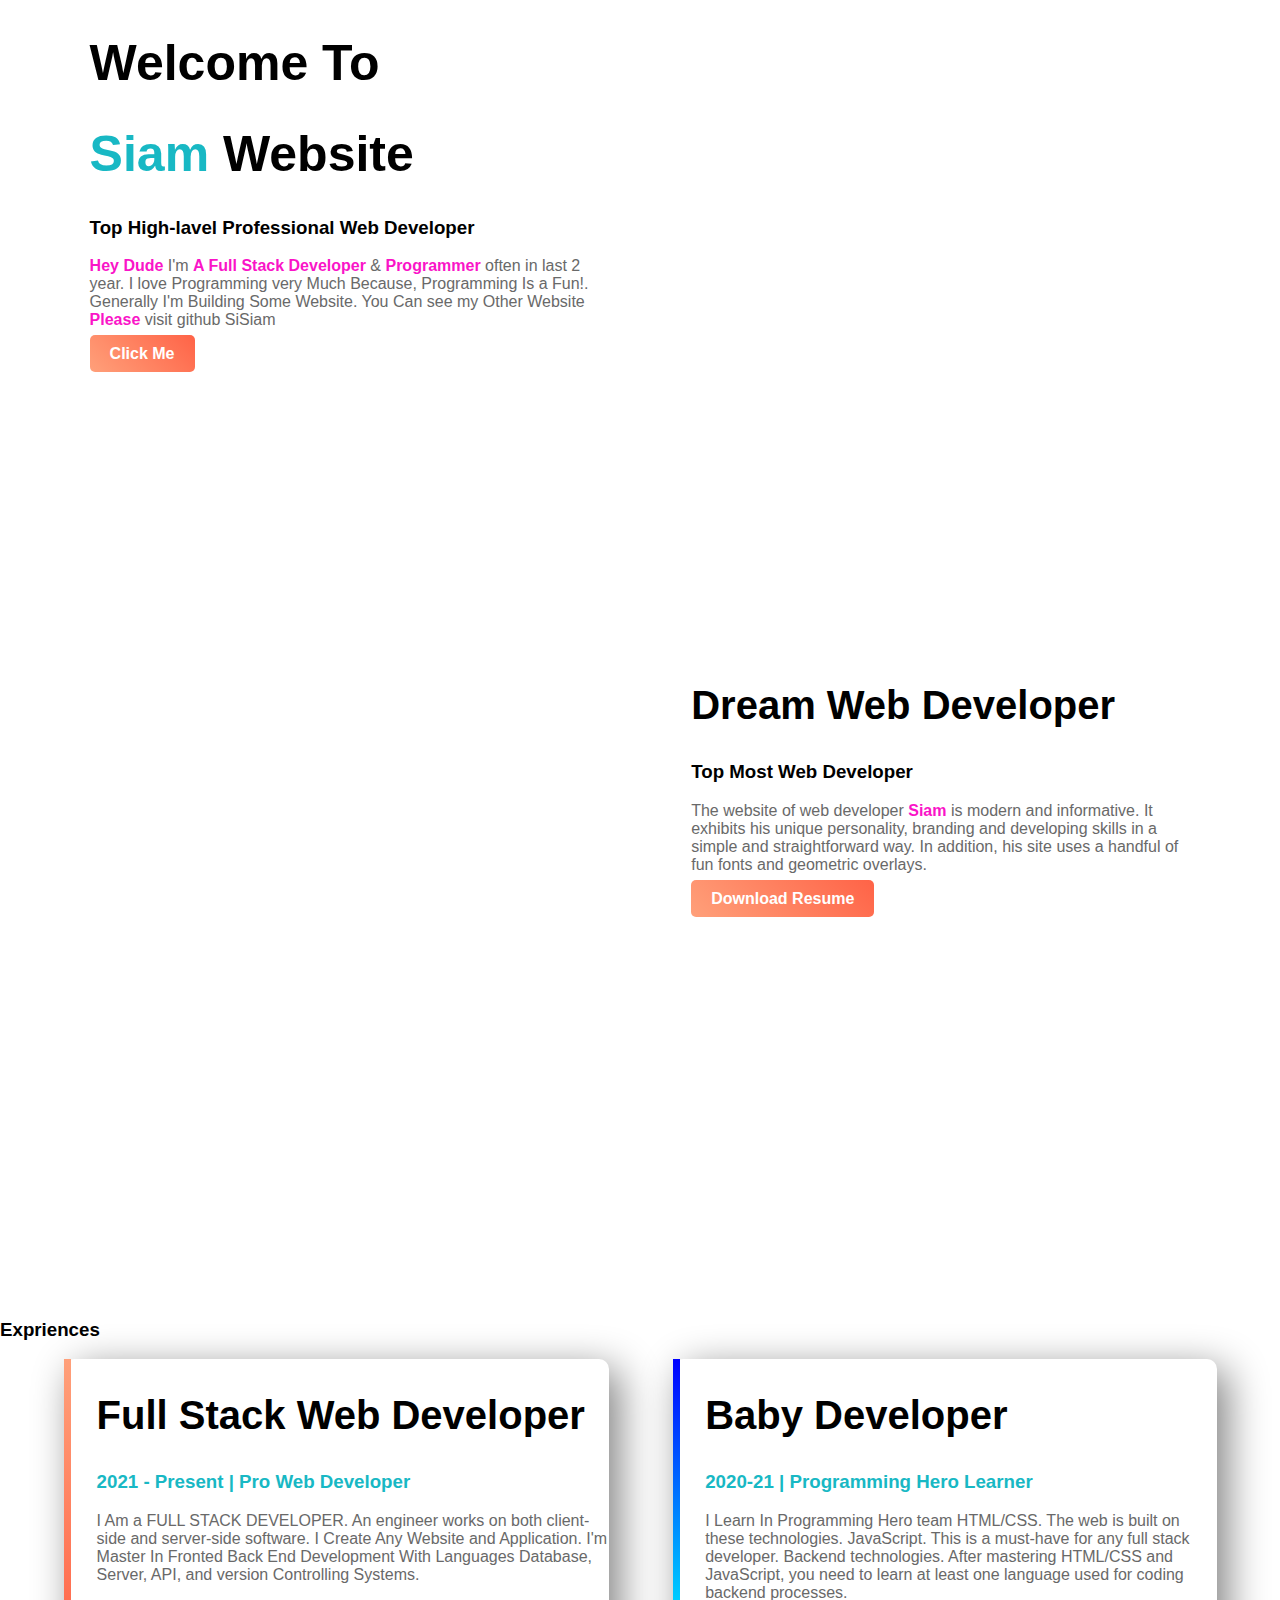
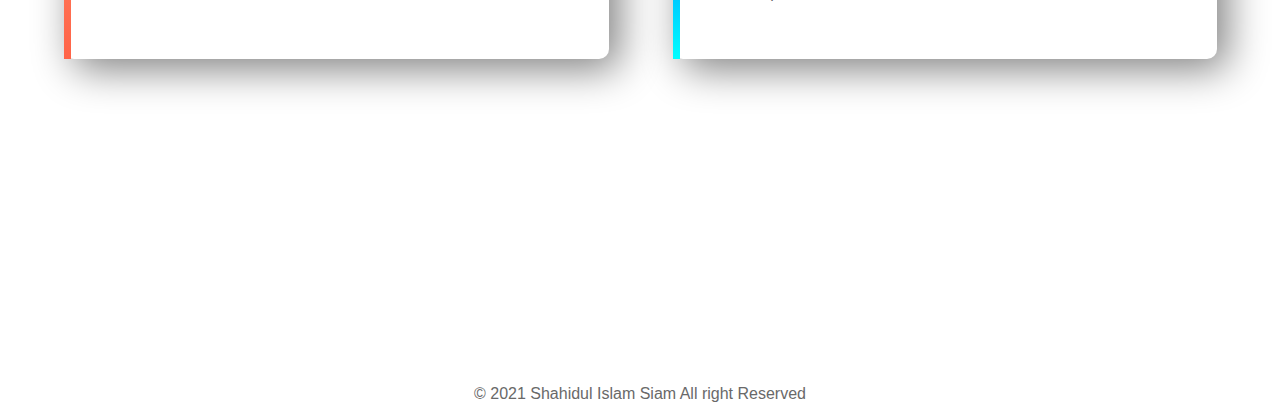
==== index.html @ 2c72c2bd "problem solved" ====
<!DOCTYPE html>
<html lang="en">

<head>
    <meta charset="UTF-8">
    <meta name="viewport" content="width=device-width, initial-scale=1.0">
    <title>Siam Web Developer</title>
    <link rel="stylesheet" href="style.css">
    <link rel="preconnect" href="https://fonts.gstatic.com">
</head>

<body>
    <section class="top-banner">
        <div class = "half-width">
            <h1>Welcome To</h1>
            <h1><span class="color-highlight">Siam</span> Website</h1>
            <h3>Top High-lavel Professional Web Developer</h3>
            <p><span class="discription-Highlight">Hey Dude</span> I'm <span class="discription-Highlight">A Full Stack
                    Developer</span> & <span class="discription-Highlight">Programmer</span> often in last 2 year. I
                love Programming very Much Because, Programming Is a Fun!. Generally I'm Building Some Website. You Can
                see my Other Website <span class="discription-Highlight">Please</span> visit github SiSiam </p>
                <a class="link-button" target="_blank" href="https://www.linkedin.com/company/programminghero">Click Me</a>
        </div>

        <div class="half-width">
            <img src="images/jhankar.png" alt="">

        </div>

    </section>

    <section class="Dream-big" >
        <div class="half-width">
            <img src="images/jhankar2.png" alt="">

        </div>
        <div class="half-width">
            <h2>Dream Web Developer</h2>
            <h3>Top Most Web Developer</h3>
            <p>The website of web developer <span class="discription-Highlight">Siam</span> is modern and informative. It exhibits his unique personality, branding and developing skills in a simple and straightforward way. In addition, his site uses a handful of fun fonts and geometric overlays.
            </p>
            <a class="link-button" target="_blank" href="https://www.linkedin.com/company/programminghero">Download Resume</a>
        </div>

    </section>

    <section class="exprience">
        <h3>Expriences</h3>
        <div id="Full-Stack" class="half-width single">
            <h2>Full Stack Web Developer</h2>
            <h3 class="color-highlight">2021 - Present | Pro Web Developer</h3>
            <p> I Am a FULL STACK DEVELOPER. An engineer works on both client-side and server-side software. I Create Any Website and  Application. I'm Master In <span class="discription-highligh">Fronted</span>  <span class="discription-highligh">Back End Development With Languages</span> <span class="discription-highligh">Database, Server, API, and version Controlling Systems.</span>
            </p>
        </div>
        <div id="baby-web" class="half-width single">
            <h2>Baby Developer</h2>
            <h3 class="color-highlight">2020-21 | Programming Hero Learner</h3>
            <p> I Learn In Programming Hero team HTML/CSS. The web is built on these technologies.
            JavaScript. This is a must-have for any full stack developer. 
            Backend technologies. After mastering HTML/CSS and JavaScript, you need to learn at least one language used for coding backend processes.
            </p>
        </div>
    </section>
    <footer>
        <p> &copy; 2021 Shahidul Islam Siam All right Reserved </p>
    </footer>

</body>

</html>
---- style.css ----
body {
    margin: 0;
    font-family: 'Poppins', sans-serif;
}
h1 {
    font-size: 50px;

}
h2 {
    font-size: 40px;
}
p {
    color: dimgray;
}
.color-highlight {
    color: rgb(24, 184, 196);
}
.discription-Highlight {
    color: rgb(250, 20, 200);
    font-weight: 600;
}
.half-width {
    width: 40%;
    float: left;
    margin-left: 5%;
    padding-left: 2%;
}
.half-width img {
    width: 100%;
}
.top-banner {
    background-image: url(images/top-banner.png);
    background-repeat: no-repeat;
}
section {
    height: 500px;
    padding-bottom: 150px;
}
.link-button {
    text-decoration: none;
    background-image: linear-gradient(45deg, lightSalmon, tomato);
    padding : 10px 20px;
    border-radius: 5px;
    color: white;
    font-weight: 800;
}
.Dream-big {
    background-image: url(images/dream-bg.png);
    background-repeat: no-repeat;
    background-position: right;
}
.single {
    box-shadow: 10px 10px 40px gray;
    border-radius: 10px;
    height: 60%;
}
.exprience {
    background-image: url(images/exp-bg.png);
    background-repeat: no-repeat;
    background-position: left;
}
#Full-Stack {
    border-left: 7px solid;
    border-image: linear-gradient(180deg, lightSalmon, tomato);
    border-image-slice: 1;
}
#baby-web {
    border-left: 7px solid;
    border-image: linear-gradient(180deg, blue, cyan);
    border-image-slice: 1;
}
footer p{
    text-align: center;
    font-size: 1em;
}
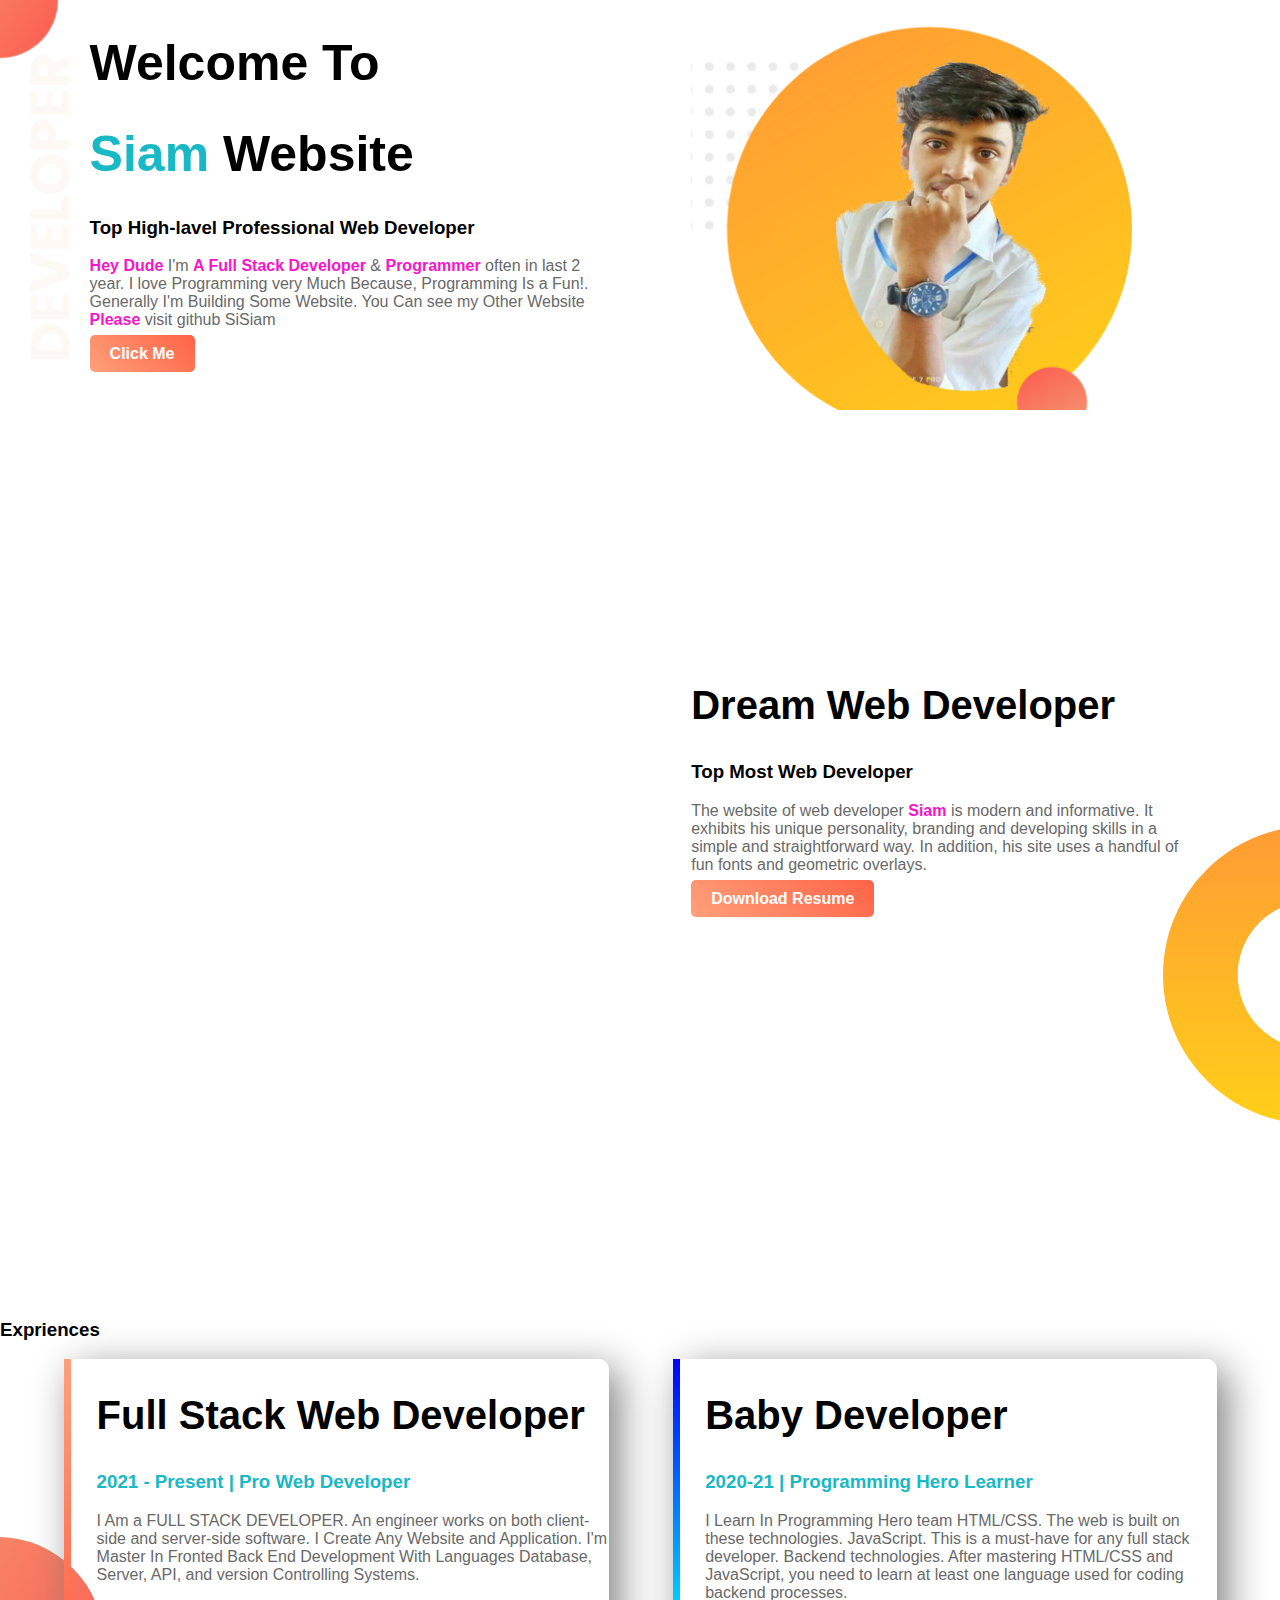
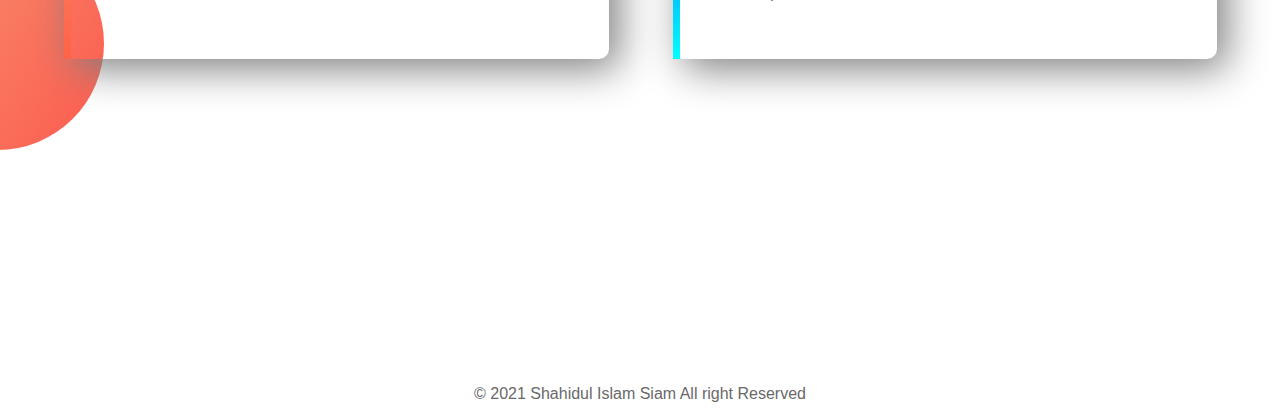
==== commit 15b2b56f: "Picture refresh" ====
--- a/index.html
+++ b/index.html
@@ -19,11 +19,11 @@
                     Developer</span> & <span class="discription-Highlight">Programmer</span> often in last 2 year. I
                 love Programming very Much Because, Programming Is a Fun!. Generally I'm Building Some Website. You Can
                 see my Other Website <span class="discription-Highlight">Please</span> visit github SiSiam </p>
-                <a class="link-button" target="_blank" href="https://www.linkedin.com/company/programminghero">Click Me</a>
+                <a class="link-button" target="_blank" href="https://www.linkedin.com/in/shahidul-islam-siam-b6a167203/">Click Me</a>
         </div>
 
         <div class="half-width">
-            <img src="images/jhankar.png" alt="">
+            <img src="Images/image 11.png" alt="">
 
         </div>
 
@@ -39,7 +39,7 @@
             <h3>Top Most Web Developer</h3>
             <p>The website of web developer <span class="discription-Highlight">Siam</span> is modern and informative. It exhibits his unique personality, branding and developing skills in a simple and straightforward way. In addition, his site uses a handful of fun fonts and geometric overlays.
             </p>
-            <a class="link-button" target="_blank" href="https://www.linkedin.com/company/programminghero">Download Resume</a>
+            <a class="link-button" target="_blank" href="https://www.linkedin.com/in/shahidul-islam-siam-b6a167203/">Download Resume</a>
         </div>
 
     </section>
--- a/style.css
+++ b/style.css
@@ -29,7 +29,7 @@
     width: 100%;
 }
 .top-banner {
-    background-image: url(images/top-banner.png);
+    background-image: url(Images/top-banner.png);
     background-repeat: no-repeat;
 }
 section {
@@ -45,7 +45,7 @@
     font-weight: 800;
 }
 .Dream-big {
-    background-image: url(images/dream-bg.png);
+    background-image: url(Images/dream-bg.png);
     background-repeat: no-repeat;
     background-position: right;
 }
@@ -55,7 +55,7 @@
     height: 60%;
 }
 .exprience {
-    background-image: url(images/exp-bg.png);
+    background-image: url(Images/exp-bg.png);
     background-repeat: no-repeat;
     background-position: left;
 }
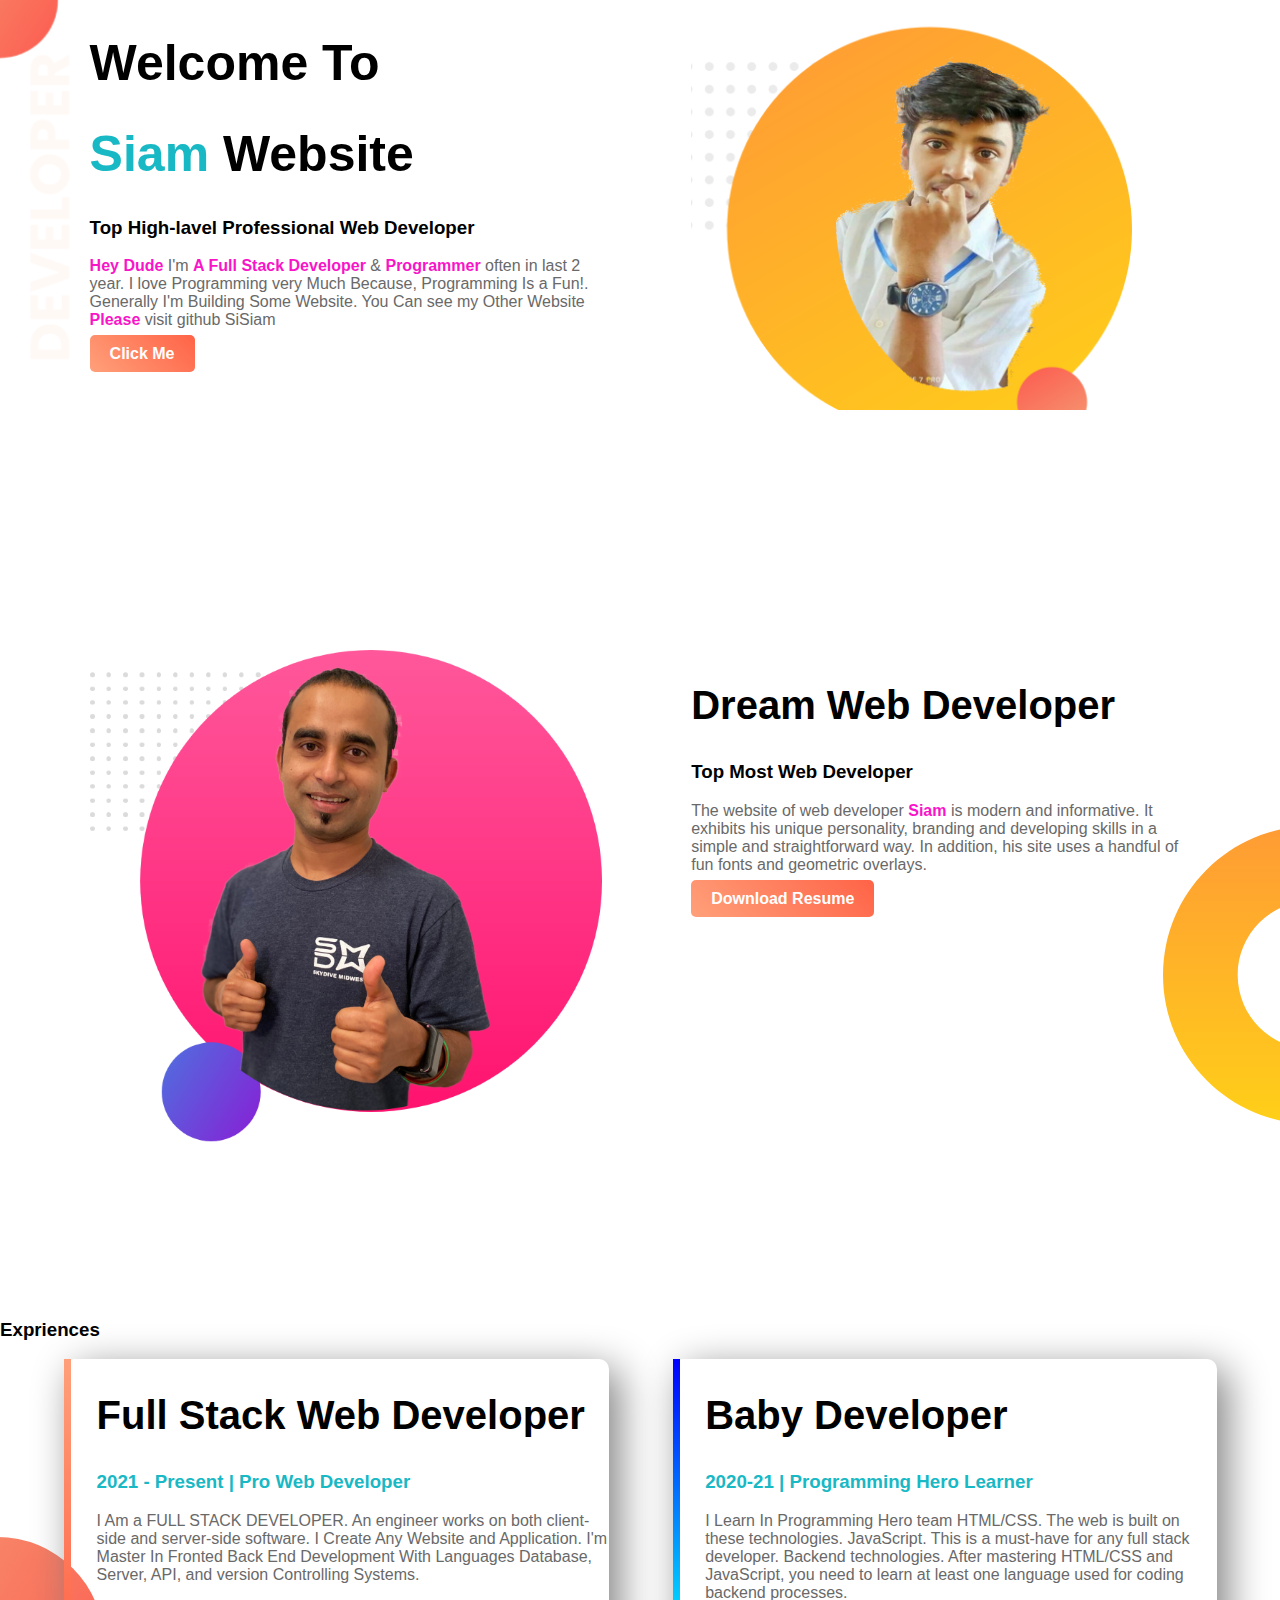
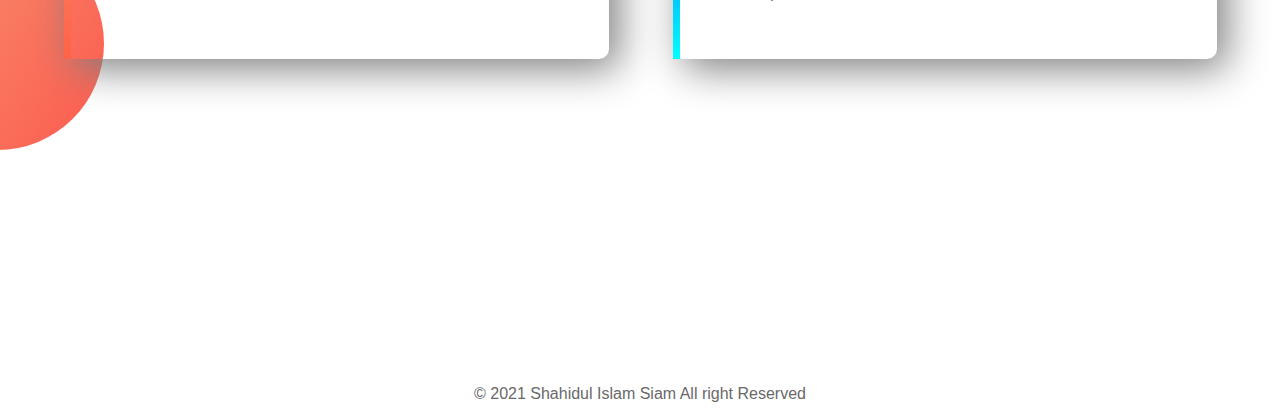
==== commit 9e051d14: "I am exciting" ====
--- a/index.html
+++ b/index.html
@@ -31,7 +31,7 @@
 
     <section class="Dream-big" >
         <div class="half-width">
-            <img src="images/jhankar2.png" alt="">
+            <img src="Images/jhankar2.png" alt="">
 
         </div>
         <div class="half-width">
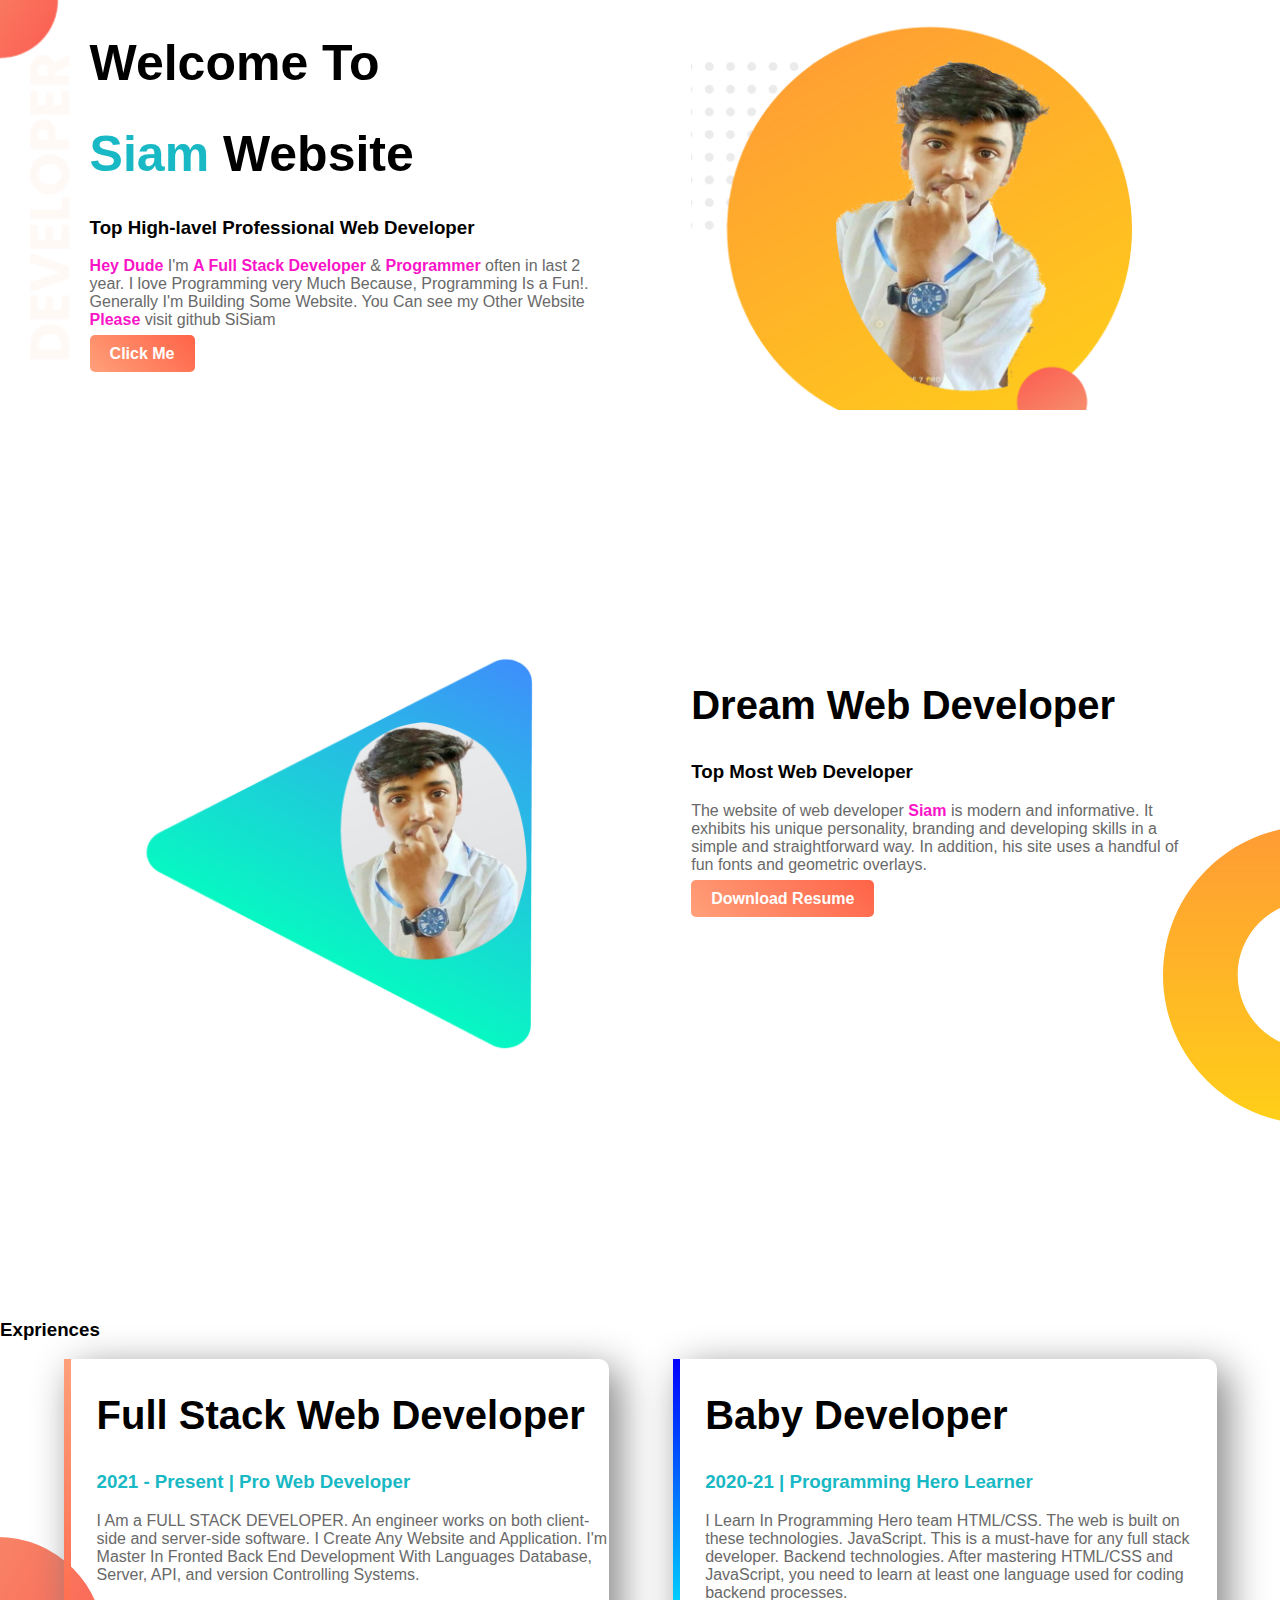
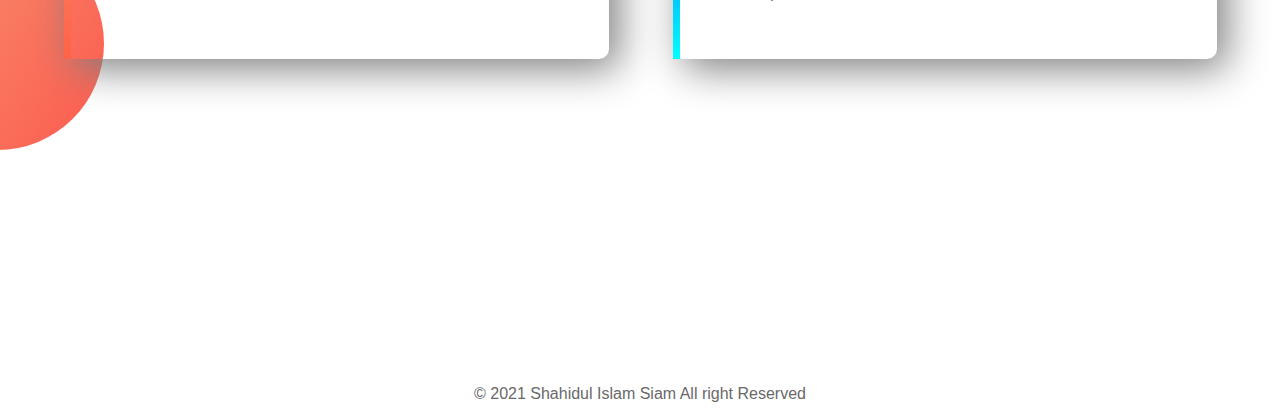
==== commit 6bc873ae: "pic up" ====
--- a/index.html
+++ b/index.html
@@ -31,7 +31,7 @@
 
     <section class="Dream-big" >
         <div class="half-width">
-            <img src="Images/jhankar2.png" alt="">
+            <img src="Images/image 12.png" alt="">
 
         </div>
         <div class="half-width">
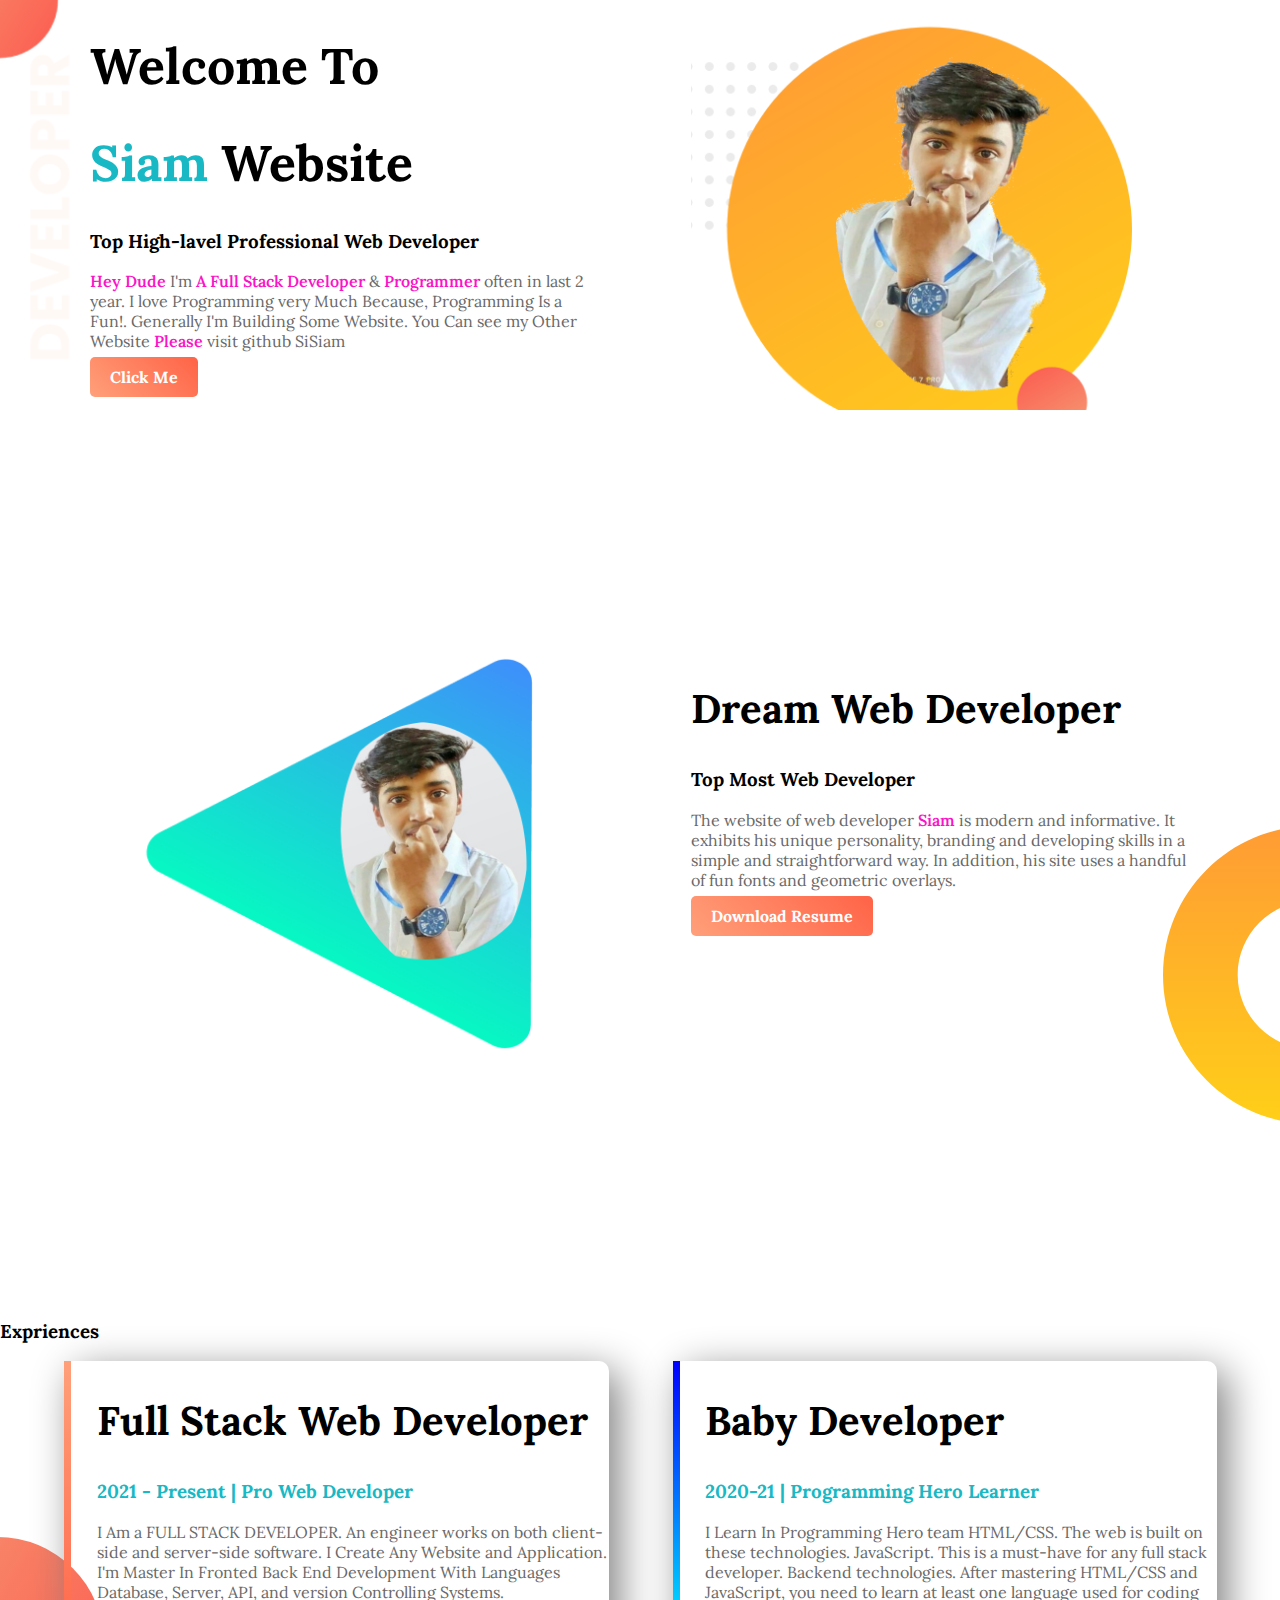
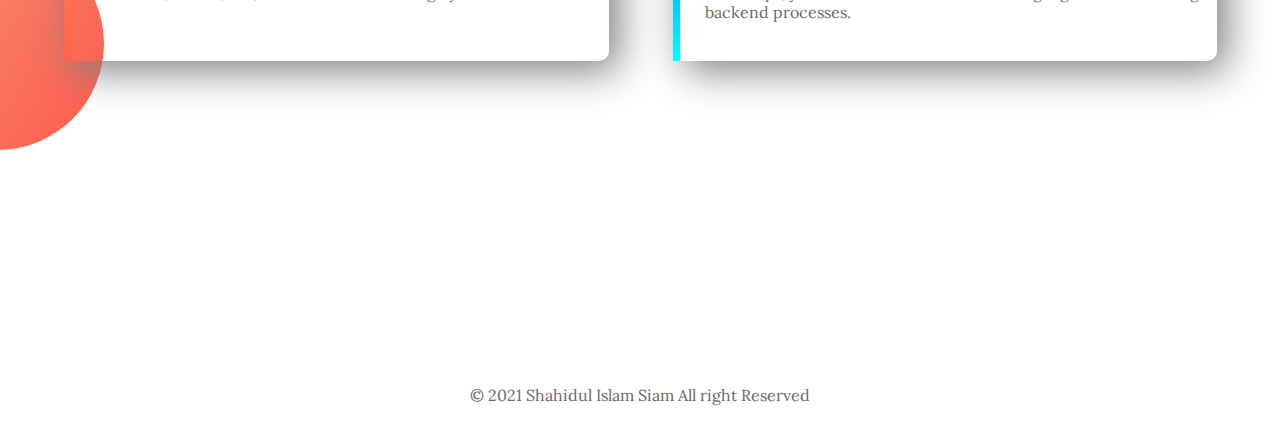
==== commit 9ab2d5b1: "font Add" ====
--- a/index.html
+++ b/index.html
@@ -4,14 +4,17 @@
 <head>
     <meta charset="UTF-8">
     <meta name="viewport" content="width=device-width, initial-scale=1.0">
-    <title>Siam Web Developer</title>
+    <title>Developer Siam Protfolio</title>
     <link rel="stylesheet" href="style.css">
     <link rel="preconnect" href="https://fonts.gstatic.com">
+    <link rel="preconnect" href="https://fonts.gstatic.com">
+    <link href="https://fonts.googleapis.com/css2?family=Lora:ital,wght@0,600;1,400&display=swap" rel="stylesheet">
+    <link rel="shortcut icon" href="Images/seo.png" type="image/x-icon">
 </head>
 
 <body>
     <section class="top-banner">
-        <div class = "half-width">
+        <div class="half-width">
             <h1>Welcome To</h1>
             <h1><span class="color-highlight">Siam</span> Website</h1>
             <h3>Top High-lavel Professional Web Developer</h3>
@@ -19,7 +22,8 @@
                     Developer</span> & <span class="discription-Highlight">Programmer</span> often in last 2 year. I
                 love Programming very Much Because, Programming Is a Fun!. Generally I'm Building Some Website. You Can
                 see my Other Website <span class="discription-Highlight">Please</span> visit github SiSiam </p>
-                <a class="link-button" target="_blank" href="https://www.linkedin.com/in/shahidul-islam-siam-b6a167203/">Click Me</a>
+            <a class="link-button" target="_blank"
+                href="https://www.linkedin.com/in/shahidul-islam-siam-b6a167203/">Click Me</a>
         </div>
 
         <div class="half-width">
@@ -29,7 +33,7 @@
 
     </section>
 
-    <section class="Dream-big" >
+    <section class="Dream-big">
         <div class="half-width">
             <img src="Images/image 12.png" alt="">
 
@@ -37,9 +41,12 @@
         <div class="half-width">
             <h2>Dream Web Developer</h2>
             <h3>Top Most Web Developer</h3>
-            <p>The website of web developer <span class="discription-Highlight">Siam</span> is modern and informative. It exhibits his unique personality, branding and developing skills in a simple and straightforward way. In addition, his site uses a handful of fun fonts and geometric overlays.
+            <p>The website of web developer <span class="discription-Highlight">Siam</span> is modern and informative.
+                It exhibits his unique personality, branding and developing skills in a simple and straightforward way.
+                In addition, his site uses a handful of fun fonts and geometric overlays.
             </p>
-            <a class="link-button" target="_blank" href="https://www.linkedin.com/in/shahidul-islam-siam-b6a167203/">Download Resume</a>
+            <a class="link-button" target="_blank"
+                href="https://www.linkedin.com/in/shahidul-islam-siam-b6a167203/">Download Resume</a>
         </div>
 
     </section>
@@ -49,15 +56,19 @@
         <div id="Full-Stack" class="half-width single">
             <h2>Full Stack Web Developer</h2>
             <h3 class="color-highlight">2021 - Present | Pro Web Developer</h3>
-            <p> I Am a FULL STACK DEVELOPER. An engineer works on both client-side and server-side software. I Create Any Website and  Application. I'm Master In <span class="discription-highligh">Fronted</span>  <span class="discription-highligh">Back End Development With Languages</span> <span class="discription-highligh">Database, Server, API, and version Controlling Systems.</span>
+            <p> I Am a FULL STACK DEVELOPER. An engineer works on both client-side and server-side software. I Create
+                Any Website and Application. I'm Master In <span class="discription-highligh">Fronted</span> <span
+                    class="discription-highligh">Back End Development With Languages</span> <span
+                    class="discription-highligh">Database, Server, API, and version Controlling Systems.</span>
             </p>
         </div>
         <div id="baby-web" class="half-width single">
             <h2>Baby Developer</h2>
             <h3 class="color-highlight">2020-21 | Programming Hero Learner</h3>
             <p> I Learn In Programming Hero team HTML/CSS. The web is built on these technologies.
-            JavaScript. This is a must-have for any full stack developer. 
-            Backend technologies. After mastering HTML/CSS and JavaScript, you need to learn at least one language used for coding backend processes.
+                JavaScript. This is a must-have for any full stack developer.
+                Backend technologies. After mastering HTML/CSS and JavaScript, you need to learn at least one language
+                used for coding backend processes.
             </p>
         </div>
     </section>
--- a/style.css
+++ b/style.css
@@ -1,6 +1,7 @@
 body {
     margin: 0;
-    font-family: 'Poppins', sans-serif;
+    font-family: 'Lora', serif;
+
 }
 h1 {
     font-size: 50px;
